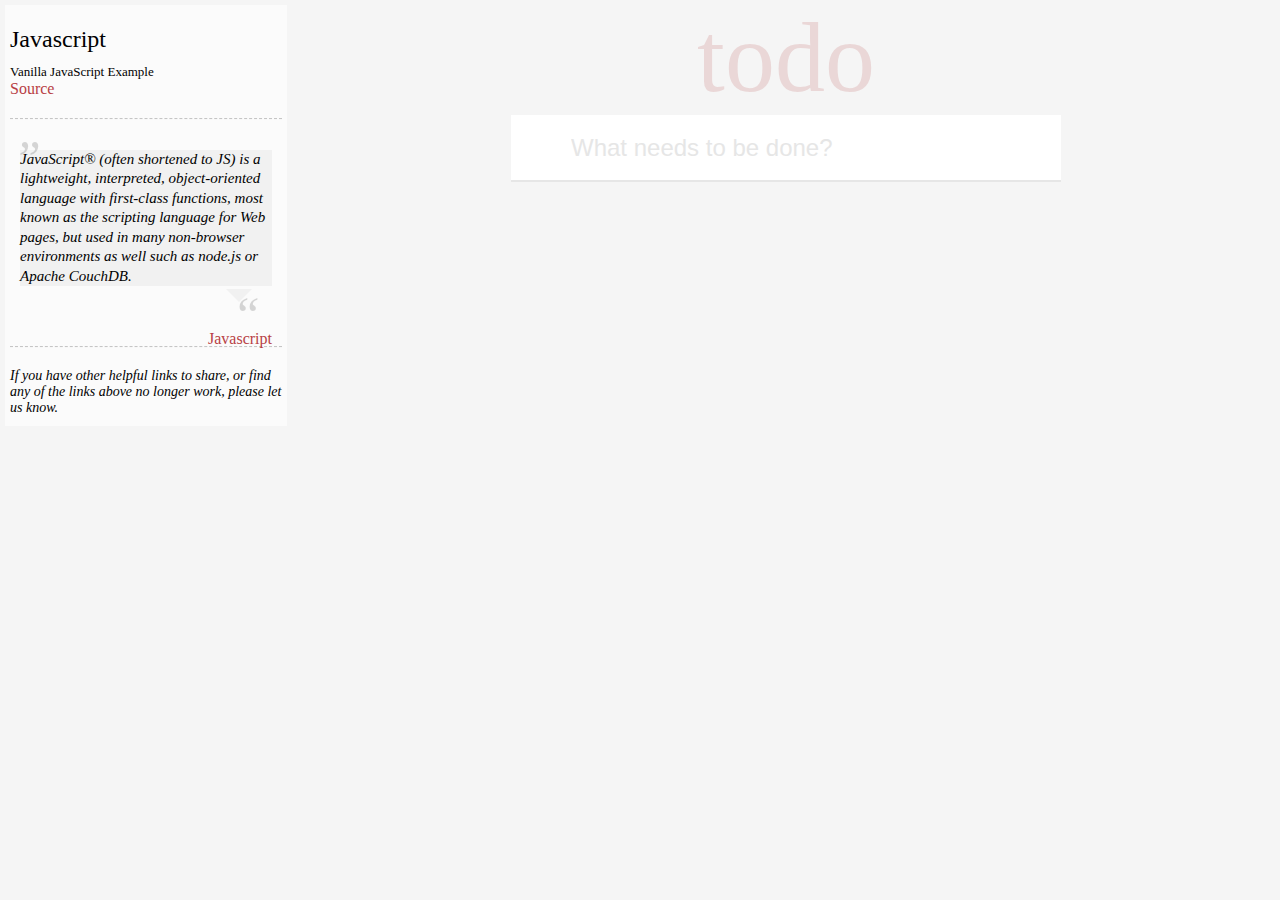
==== index.html @ 571a9913 "Add files via upload" ====
<!DOCTYPE html>
<html lang="en">
<head>
    <meta charset="UTF-8">
    <title>Title</title>
    <link rel="stylesheet" href="css/todocss.css">
    <link rel="stylesheet" href="font/iconfont.css">
</head>
<body>
<aside class="learn">
    <header>
        <h3>Javascript</h3>
        <span class="source-links">
            <h5>Vanilla JavaScript Example</h5>
            <a href="#">Source</a>
        </span>
    </header>
    <hr>
    <article class="quote speech-bubble">
        <p>JavaScript® (often shortened to JS) is a lightweight, interpreted, object-oriented language with first-class functions, most known as the scripting language for Web pages, but used in many non-browser environments as well such as node.js or Apache CouchDB.</p>
        <footer>
            <a href="#">Javascript</a>
        </footer>
    </article>
    <hr>
    <footer>
       <em>If you have other helpful links to share, or find any of the links above no longer work, please let us know.</em>
    </footer>
</aside>
<article>
    <section class="todoapp">
        <header>
            <h1>todo</h1>
            <section>
                <span><img src="images/arrowdark.png" id="allBtn" ></span>
                <input type="text" placeholder="What needs to be done?" id="input-todo">
            </section>
        </header>
        <ul id="todos" style="display: block"></ul>
        <footer class="footer-box">
            <div>
                <span id="item-count">
                    <strong id="count-box">0</strong>
                      left items
                </span>
                <ul id="filtrate">
                    <li class="btn-current" id="all">All</li>
                    <li id="active">Active</li>
                    <li id="complete">Completed</li>
                </ul>
                <span id="clear-complete">Clear complete</span>
            </div>
        </footer>
    </section>
</article>
<!-- <form action="">
    <label for="">手机号</label>
</form> -->
<img src="images/del.png" alt="" class="del-style">
<script src="js/myApi.js"></script>
<script src="js/todo.js"></script>
<!-- <script src="js/newtodo.js"></script> -->
</body>
</html>
---- css/todocss.css ----
@keyframes fadein{
    0%{
        opacity: 0;
    }
    25%{
        opacity: .25;
    }
    50%{
        opacity: .5;
    }
    75%{
        opacity: .75;
    }
    100%{
        opacity: 1;
    }
}
@keyframes fade{
    0%{
        opacity: 1;
    }
    50%{
        opacity: .75;
    }
}
* {
    padding: 0;
    margin: 0;
}
html {
    background-color: #f5f5f5;
}
ul {
    list-style: none;
}
input {
    outline-style: none;
    /* border: none; */
    box-shadow: inset 1px #333;
}
p {
    display: block;
    margin-block-start: 1em;
    margin-block-end: 1em;
    margin-inline-start:  0;
    margin-inline-end:  0;
}
a {
    text-decoration: none;
    font-weight: normal;
    color: #b83f45
}
h3 {
    margin: 10px 0;
    font-weight: 500;
    line-height: 1.2;
    color: #000;
}
.learn {
    width: 272px;
    padding: 10px 5px;
    background-color: #FBFBFB;
    margin: 5px;
    float: left;
}
.learn>header>h3 {
    font-size: 24px;
}
.learn>header>span>h5 {
    font-size: 13px;
    font-weight: 400;
}
.learn p {
    font-size: 15px;
    font-weight: 300;
    line-height: 1.3;
    margin-top: 0;
    margin-bottom: 0;
}
.learn >header>h3 {
    font-size: 24px;
}
.source-links >h5 {
    margin-bottom: 0;
    font-size: 14px;
}
.learn>hr {
    margin: 20px 0;
    border: 0;
    border-top: 1px dashed #c5c5c5;
    border-bottom: 1px dashed #f7f7f7;
}
.quote {
    position: relative;
    padding: 10px;
    border-radius: 5px;
}
.quote  p {
    background-color: rgba(0, 0 , 0, .04);
    font-style: italic;
    margin-bottom: 30px;
}
.quote>p::before {
    content: '”';
    font-size: 50px;
    opacity: .15;
    position: absolute;
    top: -14px;
    left: 3px;
}
.quote>p::after{
    content: '“';
    font-size: 50px;
    opacity: .15;
    position: absolute;
    top: 143px;
    right: 22px;
}
.quote >footer>a {
    position: absolute;
    right: 10px;
    top: 190px;
}
.quote::after {
    content: '';
    position: absolute;
    top: 80%;
    right: 30px;
    border: 13px solid transparent;
    border-top-color:  rgba(0, 0 , 0, .04);
}
.learn>footer {
    font-size: 14px;
    font-weight: 300;
}
/*todoapp部分  */
article {
    display: flex;
    justify-content: center;
}
/*article>section {*/
/*    box-shadow: 0 1px 0 1px rgba(211,211,211, .5);*/
/*}*/
.todoapp  section{
    position: relative;
    border-bottom: 2px solid #E6E6E6;
}
.todoapp header {
    width: 550px;
}
.todoapp h1 {
    color:  rgba(175, 47, 47, 0.15);
    font-size: 100px;
    font-weight: 500;
    text-align: center;
    position: relative;
}
.todoapp  section input {
    box-sizing: border-box;
    padding:  16px 16px 16px 60px;
    width: 100%;
    height: 65px;
    font-size: 24px;
    border: none;
    color: #4d4d4d;
}
#todo li{
    width: 550px;
}
.todoapp header img {
    width: 25px;
    height: 25px;
    position: absolute;
    top: 20px;
    left: 10px;
    display: none;
}
.todoapp input::placeholder {
    color: rgba(230,230,230);
    font-size: 24px;
}
.todoapp  footer::before {
    content: '';
    display: block;
    width: 99%;
    height: 50px;
    position: absolute;
    top: 5px;
    left: 1px;
    background-color: #fff;
    border: 1px solid #ccc;
    box-shadow: 0 1px 0 1px rgba(211,211,211, .5);
    z-index: 0;
}
.todoapp  footer {
    display: none;
    position: relative;
    width: 100%;
    height: 50px;
    background-color: #fff;
    border-top: 1px solid rgba(211,211,211, .8);
}
.todoapp footer div {
    height: 50px;
    width: 100%;
    box-sizing: border-box;
    padding: 18px 0 0 0;
    top: 1px;
    position: relative;
    z-index: 2;
    background-color: #fff;
    box-shadow: 0 1px 0 1px rgba(211,211,211, .5);
}
.todoapp  footer::after{
    content: '';
    display: block;
    width: 98%;
    height: 50px;
    position: absolute;
    top: 10px;
    left: 4px;
    background-color: #fff;
    border: 1px solid #ccc;
    box-shadow: 0 1px 0 1px rgba(211,211,211, .5);
    z-index: -1;
}

.todoapp footer>div:nth-child(1) {
    position: absolute;
    left: 0;
    z-index: 2;
    font-weight: 300;
    font-size: 14px;
}
.todoapp footer span strong {
    font-weight: 300;
}
.todoapp footer ul {
    position: absolute;
    top: 18px;
    left: 50%;
    transform: translateX(-50%) ;
    z-index: 2;
}
.todoapp footer ul li {
    float: left;
    margin: 0 8px;
    font-weight: 300;
    font-size: 14px;
}
.todoapp footer ul li:hover {
    cursor: pointer;
}
#clear-complete {
    float: right;
    margin-right: 5px;
}
#item-count {
    margin-left: 5px;
}
#clear-complete:hover {
    cursor: pointer;
    text-decoration: underline;
}
.btn-current {
    border: 1px solid #EFD5D5;
}
.listyle {
    width: 550px;
    height: 65px;
    line-height: 2em;
    box-sizing: border-box;
    padding:  0px 0px 0px 60px;
    background-color: #fff;
    position: relative;
    word-wrap: break-word;
    border-bottom: 1px solid #EDEDED;
}
.listyle-up {
    width: 550px;
    height: 65px;
    line-height: 2em;
    box-sizing: border-box;
    padding:  0px 0px 0px 60px;
    background-color: #fff;
    position: relative;
    word-wrap: break-word;
    border-bottom: 1px solid #EDEDED;
    box-shadow: inset 0 0 1px 4px rgb(250,215,215) ; 
}
/* 隐藏按钮样式 */
.btnstyle {
    width: 5px;
    height: 5px;
    display: none;
}
/* 按钮选中状态样式 */
.check-status {
    /* display: inline-block; */
    position: absolute;
    left: 5px;
    top: 50%;
    width: 40px;
    transform: translateY(-50%);
    height: 42px;
    background-size: 100%;
    background: url("../images/checked.jpg") center center no-repeat;
}
.notcheck-status {
    /* display: inline-block; */
    position: absolute;
    left: 5px;
    top: 50%;
    transform: translateY(-50%);
    width: 40px;
    height: 42px;
    background-size: 100%;
    background: url("../images/don-checked.jpg") center center no-repeat;
}
.todo-text {
    word-wrap: break-word;
    font-size: 20px;
    height: 65px;
    padding: 16px 0px;
    line-height: 33px;
    width: 100%;
    color: #4D4D4D;
    /* box-shadow:  */
    box-sizing: border-box;
}
.todo-text-del {
    word-wrap: break-word;
    font-size: 20px;
    height: 100%;
    padding: 16px 0px;
    line-height: 33px;
    width: 100%;
    animation: fade .5s;
    color: #D9D9D9;
    text-decoration: line-through;
}
/* 完成todo */
.quit-style {
    width: 65px;
    height: 100%;
    font-size: 21px;
    color: #4d4d4d;
    border: none;
}
/* 删除按钮 */
.del-style {
    display: none;
    width:20px;
    height: 20px;
    position: absolute;
    right: 5px;
    top: 50%;
    transform: translateY(-50%);
}
/* 置顶按钮效果 */
#up {
    display: none;
    position: absolute ;
    right:40px;
    top: 50% ;
    width: 15px;
    height: 15px;
    color: red;
    transform: translateY(-100%);
}
---- font/iconfont.css ----
@font-face {font-family: "iconfont";
  src: url('iconfont.eot?t=1563887539957'); /* IE9 */
  src: url('iconfont.eot?t=1563887539957#iefix') format('embedded-opentype'), /* IE6-IE8 */
  url('[data-uri]') format('woff2'),
  url('iconfont.woff?t=1563887539957') format('woff'),
  url('iconfont.ttf?t=1563887539957') format('truetype'), /* chrome, firefox, opera, Safari, Android, iOS 4.2+ */
  url('iconfont.svg?t=1563887539957#iconfont') format('svg'); /* iOS 4.1- */
}

.iconfont {
  font-family: "iconfont" !important;
  font-size: 16px;
  font-style: normal;
  -webkit-font-smoothing: antialiased;
  -moz-osx-font-smoothing: grayscale;
}

.icon-zhiding:before {
  content: "\e6b6";
}
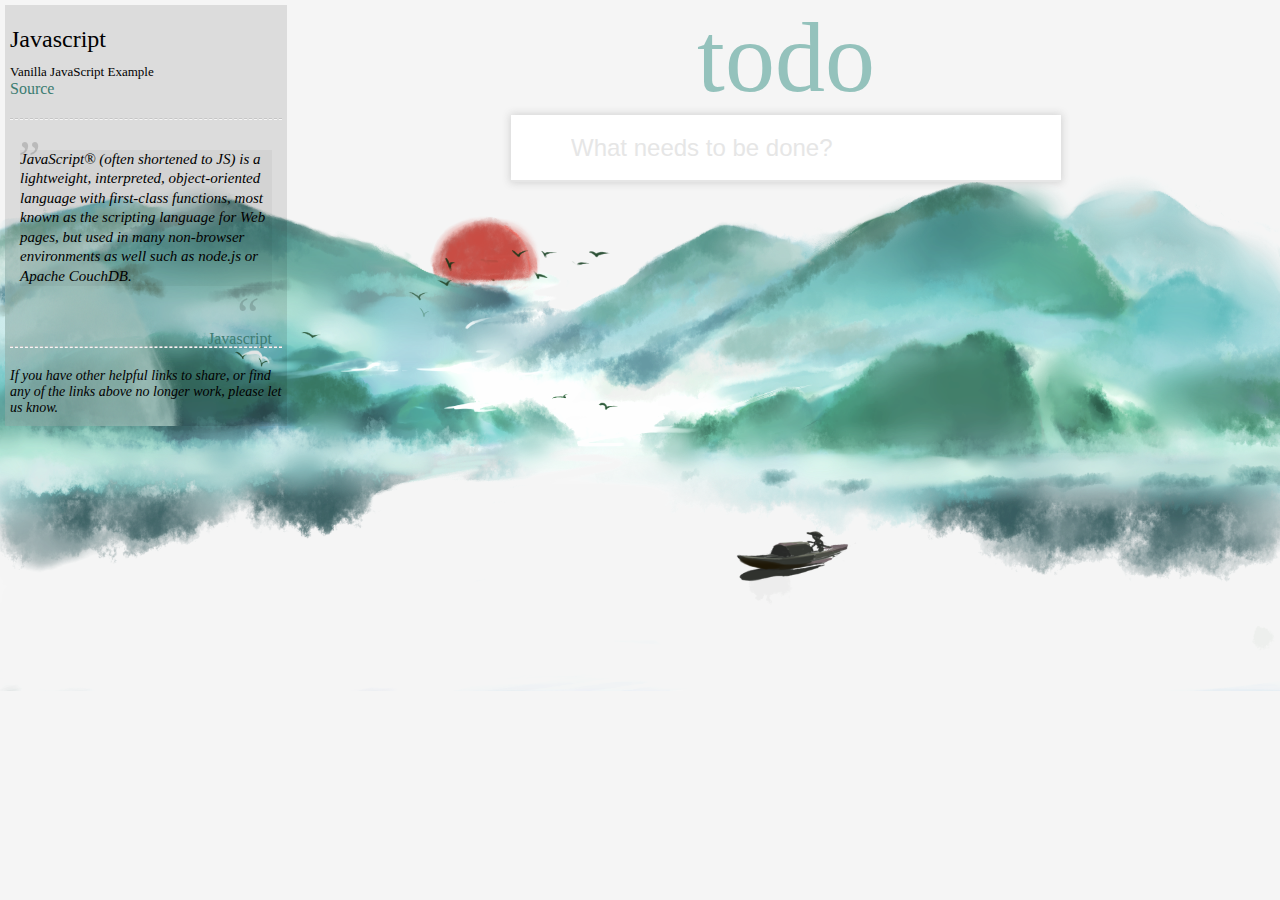
==== commit 304b75c4: "Add files via upload" ====
--- a/index.html
+++ b/index.html
@@ -31,31 +31,37 @@
     <section class="todoapp">
         <header>
             <h1>todo</h1>
-            <section>
-                <span><img src="images/arrowdark.png" id="allBtn" ></span>
-                <input type="text" placeholder="What needs to be done?" id="input-todo">
-            </section>
         </header>
-        <ul id="todos" style="display: block"></ul>
-        <footer class="footer-box">
-            <div>
-                <span id="item-count">
-                    <strong id="count-box">0</strong>
-                      left items
-                </span>
-                <ul id="filtrate">
-                    <li class="btn-current" id="all">All</li>
-                    <li id="active">Active</li>
-                    <li id="complete">Completed</li>
-                </ul>
-                <span id="clear-complete">Clear complete</span>
-            </div>
-        </footer>
+        <div class="todo-body">
+                <section>
+                        <span><img src="images/arrowdark.png" id="allBtn" ></span>
+                        <input type="text" placeholder="What needs to be done?" id="input-todo">
+                    </section>
+                    <ul id="todos" style="display: block"></ul>
+                    <footer class="footer-box">
+                        <div>
+                            <span id="item-count">
+                                <strong id="count-box">0</strong>
+                                  left items
+                            </span>
+                            <ul id="filtrate">
+                                <li class="btn-current" id="all">All</li>
+                                <li id="active">Active</li>
+                                <li id="complete">Completed</li>
+                            </ul>
+                            <span id="clear-complete">Clear complete</span>
+                        </div>
+                    </footer>
+        </div>
     </section>
 </article>
-<!-- <form action="">
-    <label for="">手机号</label>
-</form> -->
+<form action="" id="login">
+    <section>
+        <label for="">username</label><input type="text">
+        <br>
+        <label for="">password</label><input type="text">
+    </section>
+</form>
 <img src="images/del.png" alt="" class="del-style">
 <script src="js/myApi.js"></script>
 <script src="js/todo.js"></script>
--- a/css/todocss.css
+++ b/css/todocss.css
@@ -28,7 +28,13 @@
     margin: 0;
 }
 html {
+    height: 100%;
     background-color: #f5f5f5;
+}
+body {
+    height: 100%;
+    background: url(../images/0f0e2fd6027a5b39f6df70dcd56de13f.png) center 158px no-repeat;
+    background-size: 100%;
 }
 ul {
     list-style: none;
@@ -48,7 +54,7 @@
 a {
     text-decoration: none;
     font-weight: normal;
-    color: #b83f45
+    color: #3D7C72;
 }
 h3 {
     margin: 10px 0;
@@ -59,7 +65,7 @@
 .learn {
     width: 272px;
     padding: 10px 5px;
-    background-color: #FBFBFB;
+    background: url(../images/learn.png) no-repeat rgba(0, 0, 0, .1);
     margin: 5px;
     float: left;
 }
@@ -149,7 +155,7 @@
     width: 550px;
 }
 .todoapp h1 {
-    color:  rgba(175, 47, 47, 0.15);
+    color:  rgba(148,194,188);
     font-size: 100px;
     font-weight: 500;
     text-align: center;
@@ -164,10 +170,16 @@
     border: none;
     color: #4d4d4d;
 }
-#todo li{
+#todos li{
     width: 550px;
 }
-.todoapp header img {
+#todos li:hover i {
+    display: block;
+}
+.todo-body {
+    box-shadow: 0 0 8px 1px rgb(210,210,210);
+}
+.todoapp section img {
     width: 25px;
     height: 25px;
     position: absolute;
@@ -286,7 +298,7 @@
     position: relative;
     word-wrap: break-word;
     border-bottom: 1px solid #EDEDED;
-    box-shadow: inset 0 0 1px 4px rgb(250,215,215) ; 
+    box-shadow: inset 0 0 10px 1px rgb(112,173,165) ; 
 }
 /* 隐藏按钮样式 */
 .btnstyle {
@@ -357,8 +369,31 @@
     top: 50%;
     transform: translateY(-50%);
 }
+/* .del-style:hover {
+    display: block;
+    width:20px;
+    height: 20px;
+    position: absolute;
+    right: 5px;
+    top: 50%;
+    transform: translateY(-50%);
+} */
 /* 置顶按钮效果 */
 #up {
+    display: none;
+    position: absolute ;
+    right:40px;
+    top: 50% ;
+    width: 15px;
+    height: 15px;
+    color: rgb(112,173,165);
+    font-size: 25px;
+    transform: translateY(-100%);
+}
+#up:nth-child(-2) {
+    display: block !important;
+}
+/* #up:hover {
     display: none;
     position: absolute ;
     right:40px;
@@ -367,4 +402,19 @@
     height: 15px;
     color: red;
     transform: translateY(-100%);
-}
+} */
+/* 登录页面 */
+#login {
+    position: absolute;
+    display: none;
+    width: 310.5px;
+    height: 552px;
+    left: 50%;
+    top: 50%;
+    z-index: 10;
+    background: url(../images/login.jpg) center center;
+    background-size: 100%;
+    box-shadow: 0 0 3px 1px rgb(224,224,224);
+    transform: translateX(-50%);
+    transform: translateY(-50%);
+}